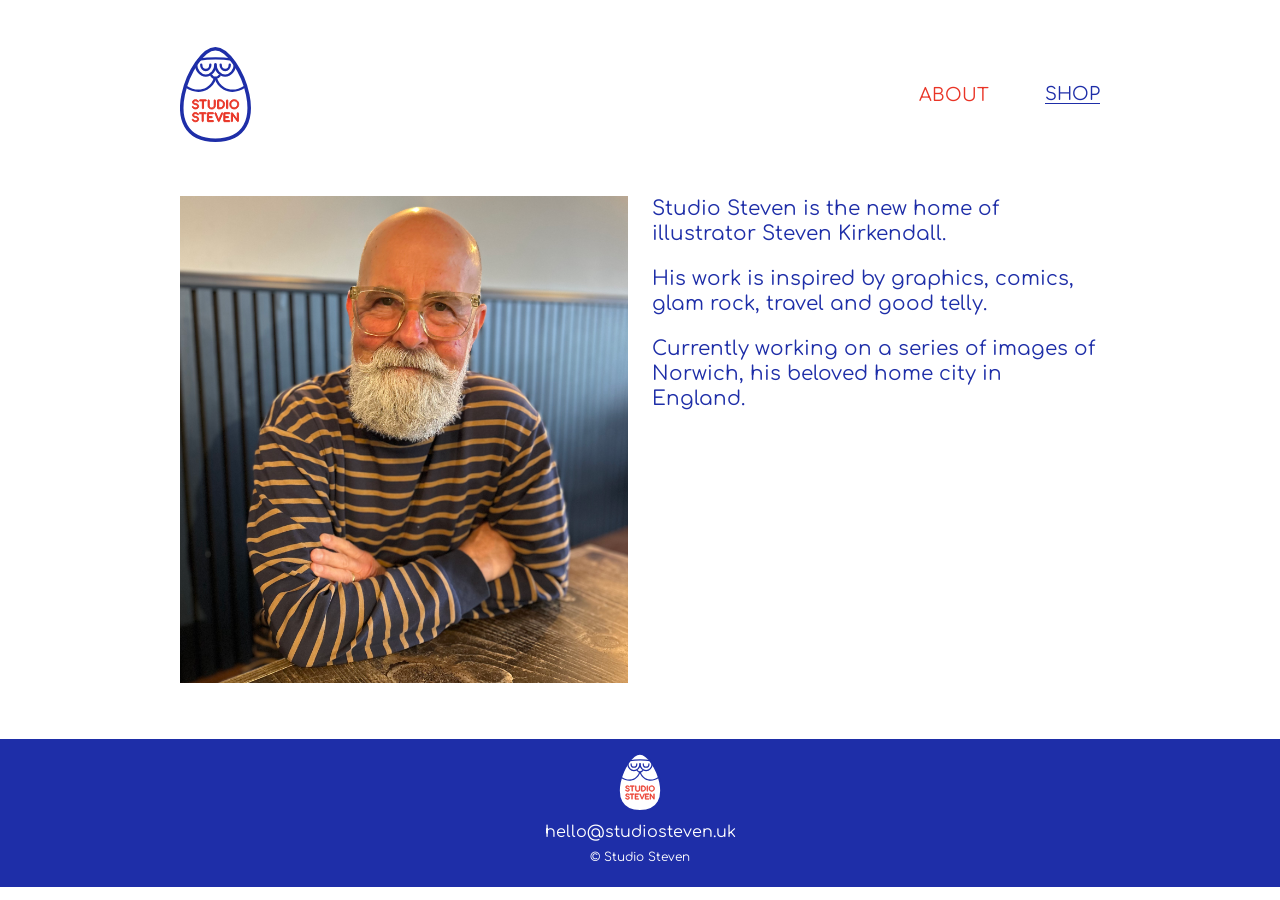
==== about.html @ 1e3fef44 "initial Studio Steven website" ====
<!doctype html>
<html lang="en-GB">
<head>
  <meta charset="utf-8">
  <meta name="viewport" content="width=device-width, initial-scale=1">
  <meta name="description" content="Studio Steven – Information about Illustrator Steven Kirkendall">
  <title>About | Studio Steven</title>
  <link rel="stylesheet" href="styles.css">
  <script src="script.js" defer></script>
</head>
<body>
  <header class="site-header">
    <a class="brand" href="/" aria-label="Studio Steven home">
      <img src="assets/ss-logo-nav.svg" alt="Studio Steven logo">
    </a>
    <nav class="site-nav" aria-label="Main navigation">
      <span class="here" aria-current="page">About</span>
      <a href="shop.html">Shop</a>
    </nav>
  </header>

  <main id="main">
    <h1 class="visually-hidden">About Studio Steven</h1>

    <section class="content-grid" aria-label="Studio Steven biography">
      
      <img src="assets/sk-bio-pic.png" alt="Image of Steven kirkendall, the illustrator behind Studio Steven">
        
      <article>
        <p>Studio Steven is the new home of illustrator Steven Kirkendall.</p>
        <p>His work is inspired by graphics, 
        comics, glam rock, travel and good telly.</p>
        <p>Currently working on a series of images of Norwich, his beloved home city in England.</p>
      </article>
      
    </section>
  </main>

  <footer class="site-footer">
     <a class="footer-brand" href="/" aria-label="Studio Steven home">
      <img src="assets/ss-logo-footer.svg" alt="">
    </a>
    <a class="email-link" href="mailto:hello@studiosteven.uk">hello@studiosteven.uk</a>
    <p class="copyright">&copy;<span id="year"></span> Studio Steven</p>
  </footer>
</body>
</html>
---- styles.css ----
@font-face {
  font-family: "Comfortaa";
  src: local("Comfortaa"), url("../fonts/Comfortaa-Regular.ttf");
}

/* 1. Custom properties */
:root {
  --blue: #1E2EA8;
  --red: #E93426;
  --border-blue: #737ee0;
  --page-width: 880px;
  --page-gutter: 20px;
}

/* 2. Box-sizing reset */
*,
*::before,
*::after {
  box-sizing: border-box;
}

/* 3. Base styles */
html {
  color-scheme: light;
  scroll-behavior: smooth;
}

body {
  margin: 0;
  background: #fff;
  color: var(--blue);
  font-family: "Comfortaa", sans-serif;
  font-size: 1rem;
  line-height: 1.25;
}

img {
  display: block;
  max-width: 100%;
  height: auto;
}

/* 4. Typography and links */
a {
  color: var(--blue);
}

p {
  margin-block: 0 1em;
  font-size: 1.25rem;
}

.here {
  color: var(--red);
  font-size: 18px;
  text-transform: uppercase;
}

/* 5. Component styles */
/* Header, navigation, gallery, stockists, footer, lightbox */
.site-header {
  width: min(100% - 2 * var(--page-gutter), 920px);
  min-height: 190px;
  margin-inline: auto;
  display: flex;
  align-items: center;
  justify-content: space-between;
  gap: 24px;
  padding-block: 28px;
}

.brand {
  display: block;
  width: 72px;
  flex: 0 0 auto;
}

.brand img {
  width: 100%;
  height: auto;
}

.site-nav {
  display: flex;
  align-items: center;
  gap: clamp(24px, 4.5vw, 56px);
}

.site-nav a {
  font-size: 18px;
  line-height: 1.2;
  text-transform: uppercase;
  text-underline-offset: 3px;
}

main {
  /* width: min(100% - 2 * var(--page-gutter), var(--page-width)); */
    width: min(100% - 2 * var(--page-gutter), 920px);

  margin: 6px auto 56px;
}

.print-gallery {
  display: grid;
  grid-template-columns: repeat(2, minmax(0, 1fr));
  gap: 12px;
}

.print-card {
  min-width: 0;
  border: 1.5px solid var(--border-blue);
  padding: 10px;
  background: #fff;
}

.print-card a {
  display: block;
}

.print-card img {
  width: 100%;
  height: auto;
}

/* Make the thumbnail button look like the existing card. */
.print-open {
  display: block;
  width: 100%;
  padding: 0;
  border: 0;
  background: none;
  cursor: zoom-in;
}

.print-open img {
  display: block;
  width: 100%;
  height: auto;
}

.content-grid {
  display: grid;
  grid-template-columns: 1fr;
  gap: 24px;
}

/* Keep keyboard users aware of which print/link is focused. */
.print-card a:focus-visible,
.site-nav a:focus-visible,
.brand:focus-visible,
.footer-brand:focus-visible,
.email-link:focus-visible {
  outline: 3px solid var(--blue);
  outline-offset: 4px;
}

.stockists h2,
.stockists address,
.stockists li {
  font-style: normal;
  font-weight: normal;
  font-size: 1.25rem;
  margin: 0;
}

.stockists {
  list-style: none;
  margin: 0;
  padding: 0;
}

.stockists li {
  margin-bottom: 1em;
}

/* p.stockists-sidenote {
  font-size: .5rem;
} */

.site-footer {
  min-height: 148px;
  padding: 14px 20px 22px;
  background: var(--blue);
  color: #fff;
  display: flex;
  flex-direction: column;
  align-items: center;
  justify-content: center;
  gap: 8px;
  text-align: center;
}

.footer-brand {
  display: block;
  width: 44px;
  margin-bottom: 2px;
}

.footer-brand img {
  width: 100%;
  height: auto;
}

.email-link {
  color: #fff;
  font-size: 16px;
  text-decoration: none;
}

.email-link:hover {
  text-decoration: underline;
  text-underline-offset: 3px;
}

.copyright {
  margin: 0;
  font-size: 12px;
}

.visually-hidden {
  position: absolute;
  width: 1px;
  height: 1px;
  padding: 0;
  margin: -1px;
  overflow: hidden;
  clip: rect(0, 0, 0, 0);
  white-space: nowrap;
  border: 0;
}

/* Full-screen lightbox. */
.lightbox {
  position: fixed;
  inset: 0;
  width: 100%;
  max-width: none;
  height: 100%;
  max-height: none;
  margin: 0;
  padding: 60px 70px;
  border: 0;
  background: #fff;
  color: #080808;
  overflow: hidden;
}

.lightbox[open] {
  display: grid;
  grid-template-columns: 48px minmax(0, 1fr) 48px;
  align-items: center;
  gap: 24px;
}

.lightbox::backdrop {
  background: rgb(255 255 255 / 96%);
}

.lightbox-figure {
  margin: 0;
  min-width: 0;
  min-height: 0;
  display: flex;
  flex-direction: column;
  align-items: center;
  justify-content: center;
  gap: 12px;
}

.lightbox-media {
  display: flex;
  align-items: center;
  justify-content: center;
  width: 100%;
  height: min(78vh, 900px);
  touch-action: none;
}

.lightbox-image {
  display: block;
  max-width: 100%;
  max-height: 100%;
  width: auto;
  height: auto;
  object-fit: contain;
  user-select: none;
  -webkit-user-drag: none;
}

.lightbox button {
  font: inherit;
  color: var(--blue);
  background: transparent;
  border: 0;
  cursor: pointer;
}

.lightbox-close {
  position: absolute;
  top: 20px;
  right: 24px;
  /* font-size: 36px !important;
  line-height: 1; */
  width: 2.75rem;
  height: auto;
}

.lightbox-prev,
.lightbox-next {
  font-size: 34px !important;
  padding: 12px 0;
}

.lightbox-counter {
  font-size: 13px;
  color: #555;
}

.lightbox button:focus-visible {
  outline: 3px solid var(--blue);
  outline-offset: 4px;
}

/* 6. Media queries */
/* Mobile: hide the arrows and close using a vertical swipe. */
@media (max-width: 769px) {
  .lightbox {
    padding: 64px 16px 28px;
  }

  .lightbox[open] {
    display: flex;
    align-items: center;
    justify-content: center;
  }

  .lightbox-prev,
  .lightbox-next {
    display: none;
  }

  .lightbox-figure {
    width: 100%;
  }

  .lightbox-media {
    height: 78dvh;
  }

  .lightbox-close {
    top: 16px;
    right: 18px;
  }
}

/* Desktop layout: three cards across, with more generous spacing. */
@media (min-width: 770px) {
  .site-header {
    min-height: 190px;
  }

  .brand {
    width: 72px;
  }

  main {
    margin-top: 6px;
    margin-bottom: 56px;
  }

  .print-gallery {
    grid-template-columns: repeat(3, minmax(0, 1fr));
    gap: 19px;
  }

  .print-card {
    padding: 16px;
  }

  .content-grid {
    display: grid;
    grid-template-columns: repeat(2, minmax(0, 1fr));
    gap: 24px;
}

  .site-footer {
    min-height: 148px;
  }
}

/* Extra-small phones: retain the two-column gallery but reduce padding. */
@media (max-width: 360px) {
  :root {
    --page-gutter: 12px;
  }

  .site-header {
    min-height: 170px;
  }

  .brand {
    width: 62px;
  }

  .site-nav {
    gap: 18px;
  }

  .site-nav a {
    font-size: 16px;
  }

  .print-gallery {
    gap: 9px;
  }

  .print-card {
    padding: 6px;
  }
}

@media (prefers-reduced-motion: reduce) {
  html {
    scroll-behavior: auto;
  }
}
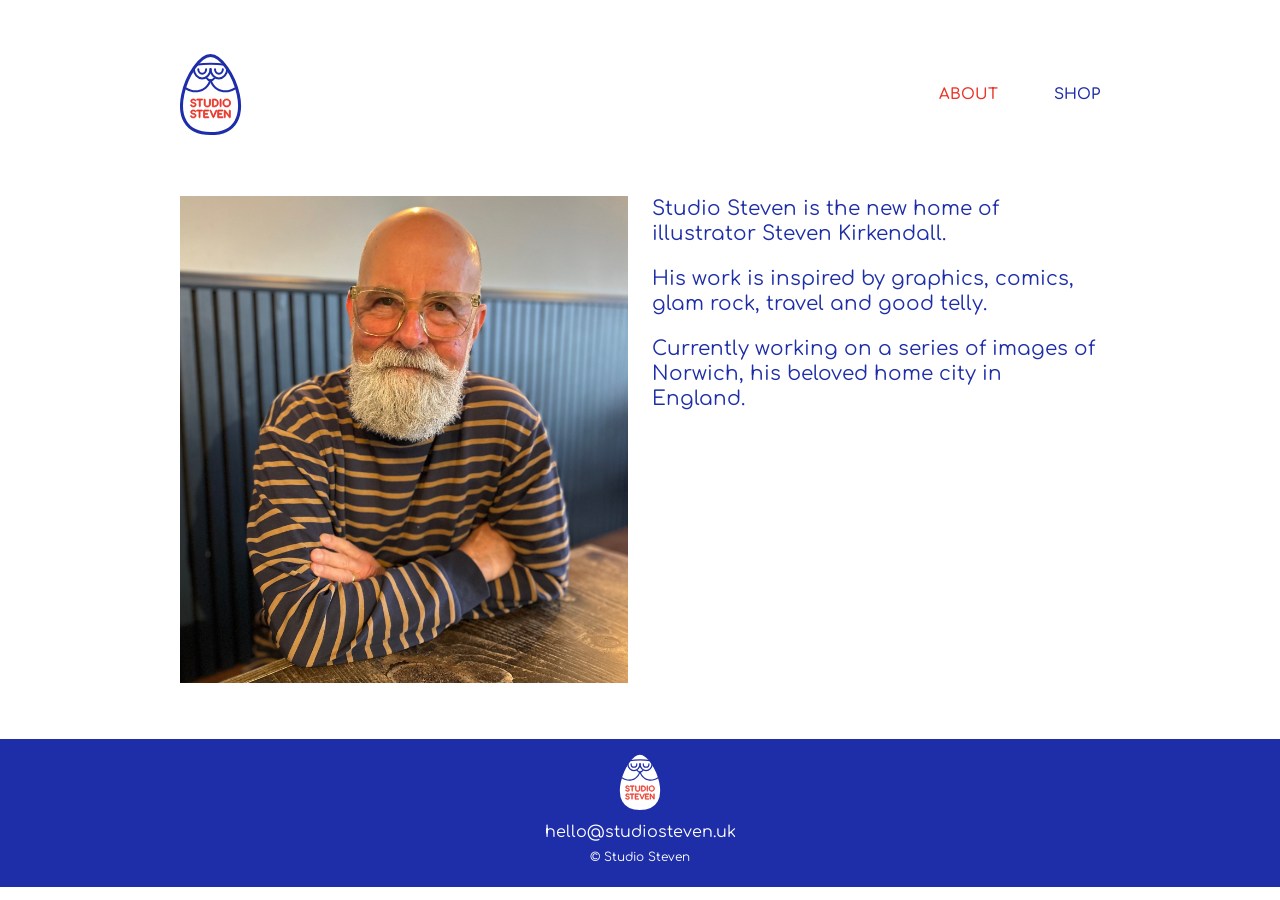
==== commit a9dcfc18: "Style tweeks and smoother lightbox functionality" ====
--- a/about.html
+++ b/about.html
@@ -5,6 +5,9 @@
   <meta name="viewport" content="width=device-width, initial-scale=1">
   <meta name="description" content="Studio Steven – Information about Illustrator Steven Kirkendall">
   <title>About | Studio Steven</title>
+  <link rel="preconnect" href="https://fonts.googleapis.com">
+  <link rel="preconnect" href="https://fonts.gstatic.com" crossorigin>
+  <link href="https://fonts.googleapis.com/css2?family=Comfortaa:wght@400;500;600;700&display=swap" rel="stylesheet">
   <link rel="stylesheet" href="styles.css">
   <script src="script.js" defer></script>
 </head>
--- a/styles.css
+++ b/styles.css
@@ -1,8 +1,3 @@
-@font-face {
-  font-family: "Comfortaa";
-  src: local("Comfortaa"), url("../fonts/Comfortaa-Regular.ttf");
-}
-
 /* 1. Custom properties */
 :root {
   --blue: #1E2EA8;
@@ -50,12 +45,6 @@
   font-size: 1.25rem;
 }
 
-.here {
-  color: var(--red);
-  font-size: 18px;
-  text-transform: uppercase;
-}
-
 /* 5. Component styles */
 /* Header, navigation, gallery, stockists, footer, lightbox */
 .site-header {
@@ -71,7 +60,7 @@
 
 .brand {
   display: block;
-  width: 72px;
+  width: 52px;
   flex: 0 0 auto;
 }
 
@@ -86,11 +75,18 @@
   gap: clamp(24px, 4.5vw, 56px);
 }
 
-.site-nav a {
-  font-size: 18px;
+.site-nav a,
+.here {
+  font-family: "Comfortaa", sans-serif;
+  font-size: clamp(12px, 1.8vw, 15px);
+  font-weight: 600;
   line-height: 1.2;
   text-transform: uppercase;
-  text-underline-offset: 3px;
+  text-decoration: none;
+}
+
+.here {
+  color: var(--red);
 }
 
 main {
@@ -172,10 +168,6 @@
 .stockists li {
   margin-bottom: 1em;
 }
-
-/* p.stockists-sidenote {
-  font-size: .5rem;
-} */
 
 .site-footer {
   min-height: 148px;
@@ -276,6 +268,7 @@
   touch-action: none;
 }
 
+
 .lightbox-image {
   display: block;
   max-width: 100%;
@@ -285,6 +278,13 @@
   object-fit: contain;
   user-select: none;
   -webkit-user-drag: none;
+
+  opacity: 1;
+  transition: opacity 150ms ease-in-out;
+}
+
+.lightbox-image.is-changing {
+  opacity: 0;
 }
 
 .lightbox button {
@@ -316,10 +316,17 @@
   color: #555;
 }
 
+
 .lightbox button:focus-visible {
   outline: 3px solid var(--blue);
   outline-offset: 4px;
 }
+
+.lightbox button:focus:not(:focus-visible) {
+  outline: none;
+  box-shadow: none;
+}
+
 
 /* 6. Media queries */
 /* Mobile: hide the arrows and close using a vertical swipe. */
@@ -360,7 +367,7 @@
   }
 
   .brand {
-    width: 72px;
+    width: 62px;
   }
 
   main {
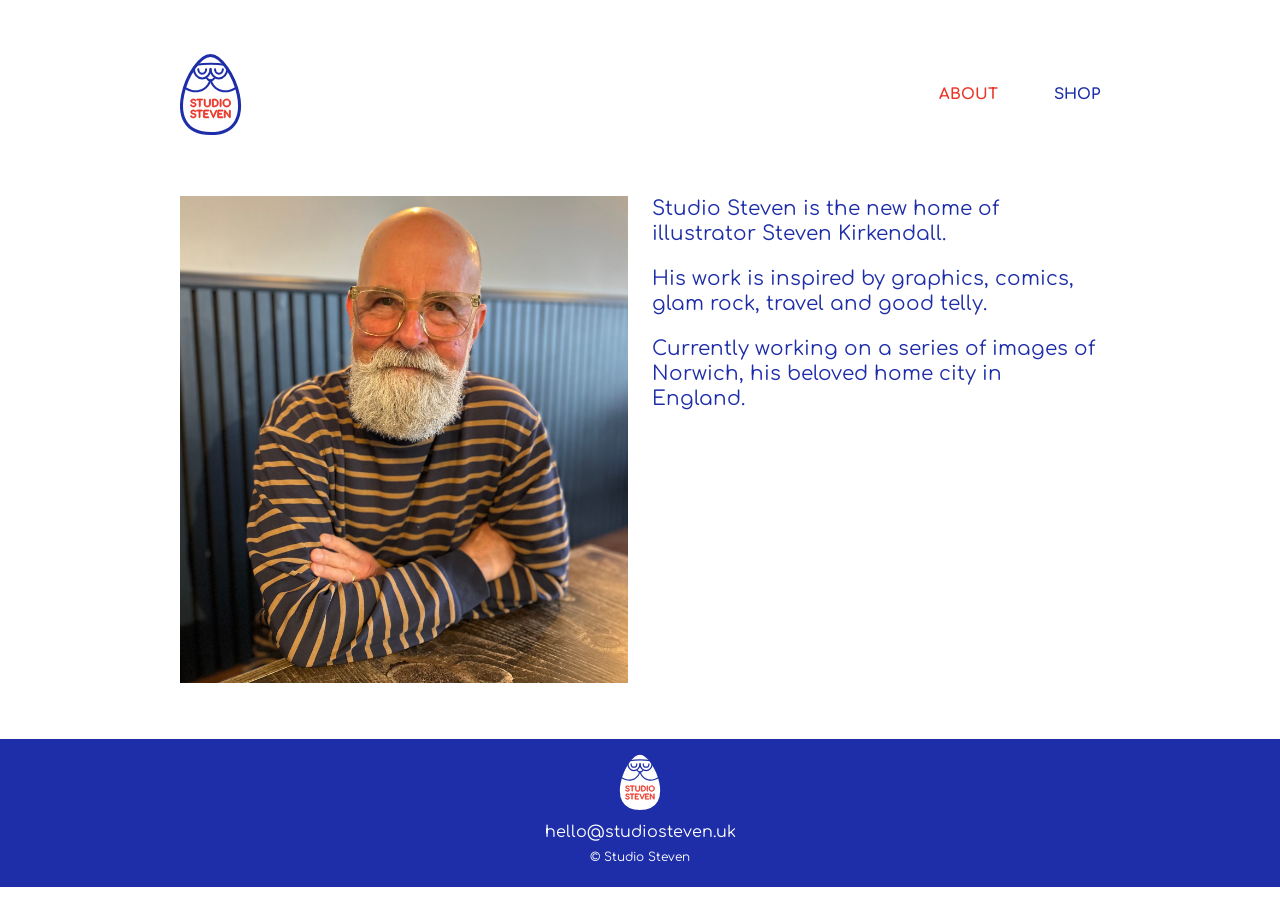
==== commit d7c3adfb: "Image dimensions added to HTML of About and Shop pages" ====
--- a/about.html
+++ b/about.html
@@ -27,7 +27,14 @@
 
     <section class="content-grid" aria-label="Studio Steven biography">
       
-      <img src="assets/sk-bio-pic.png" alt="Image of Steven kirkendall, the illustrator behind Studio Steven">
+      <img 
+        src="assets/sk-bio-pic.png" 
+        alt="Image of Steven kirkendall, the illustrator behind Studio Steven"
+        width="820"
+        height="892"
+        loading="lazy"
+      >
+        
         
       <article>
         <p>Studio Steven is the new home of illustrator Steven Kirkendall.</p>
--- a/styles.css
+++ b/styles.css
@@ -79,7 +79,7 @@
 .here {
   font-family: "Comfortaa", sans-serif;
   font-size: clamp(12px, 1.8vw, 15px);
-  font-weight: 600;
+  font-weight: 700;
   line-height: 1.2;
   text-transform: uppercase;
   text-decoration: none;
@@ -237,12 +237,36 @@
   overflow: hidden;
 }
 
+
 .lightbox[open] {
   display: grid;
   grid-template-columns: 48px minmax(0, 1fr) 48px;
+  grid-template-rows: minmax(0, 1fr) auto;
   align-items: center;
   gap: 24px;
 }
+
+.lightbox-prev {
+  grid-column: 1;
+  grid-row: 1;
+}
+
+.lightbox-figure {
+  grid-column: 2;
+  grid-row: 1;
+}
+
+.lightbox-next {
+  grid-column: 3;
+  grid-row: 1;
+}
+
+.lightbox-counter {
+  grid-column: 2;
+  grid-row: 2;
+  justify-self: center;
+}
+
 
 .lightbox::backdrop {
   background: rgb(255 255 255 / 96%);
@@ -268,7 +292,6 @@
   touch-action: none;
 }
 
-
 .lightbox-image {
   display: block;
   max-width: 100%;
@@ -278,6 +301,9 @@
   object-fit: contain;
   user-select: none;
   -webkit-user-drag: none;
+
+  border: 1px solid #1E2EA8;
+  box-sizing: border-box;
 
   opacity: 1;
   transition: opacity 150ms ease-in-out;
@@ -313,7 +339,7 @@
 
 .lightbox-counter {
   font-size: 13px;
-  color: #555;
+  color: var(--blue);
 }
 
 
@@ -329,35 +355,97 @@
 
 
 /* 6. Media queries */
-/* Mobile: hide the arrows and close using a vertical swipe. */
+
+/* Mobile lightbox layout */
 @media (max-width: 769px) {
+
+   .site-header {
+    min-height: 170px;
+    padding-block: 18px;
+  }
+
   .lightbox {
     padding: 64px 16px 28px;
   }
 
   .lightbox[open] {
+    display: grid;
+    grid-template-columns: 48px minmax(0, 1fr) 48px;
+    grid-template-rows: minmax(0, 1fr) 64px;
+    align-items: center;
+    justify-items: center;
+    gap: 0;
+  }
+
+  /* Image occupies the full width above the controls */
+  .lightbox-figure {
+    grid-column: 1 / -1;
+    grid-row: 1;
+    width: 100%;
+    height: 100%;
+    min-height: 0;
+    display: flex;
+    flex-direction: column;
+    justify-content: center;
+  }
+
+  .lightbox-media {
+    width: 100%;
+    height: 100%;
+    min-height: 0;
     display: flex;
     align-items: center;
     justify-content: center;
-  }
-
-  .lightbox-prev,
+    touch-action: none;
+  }
+
+  .lightbox-image {
+    max-width: 100%;
+    max-height: 100%;
+    width: auto;
+    height: auto;
+    border: 1px solid #1E2EA8;
+    box-sizing: border-box;
+  }
+
+  /* Previous arrow */
+  .lightbox-prev {
+    grid-column: 1;
+    grid-row: 2;
+    justify-self: start;
+  }
+
+  /* Next arrow */
   .lightbox-next {
-    display: none;
-  }
-
-  .lightbox-figure {
-    width: 100%;
-  }
-
-  .lightbox-media {
-    height: 78dvh;
-  }
-
+    grid-column: 3;
+    grid-row: 2;
+    justify-self: end;
+  }
+
+  /* Image counter, centred between arrows */
+  .lightbox-counter {
+    grid-column: 2;
+    grid-row: 2;
+    justify-self: center;
+    font-size: 13px;
+    color: #1E2EA8;
+  }
+
+  /* Arrow sizing */
+  .lightbox-prev img,
+  .lightbox-next img {
+    display: block;
+    width: 32px;
+    height: 48px;
+    object-fit: contain;
+  }
+
+  /* Close button */
   .lightbox-close {
     top: 16px;
     right: 18px;
   }
+
 }
 
 /* Desktop layout: three cards across, with more generous spacing. */
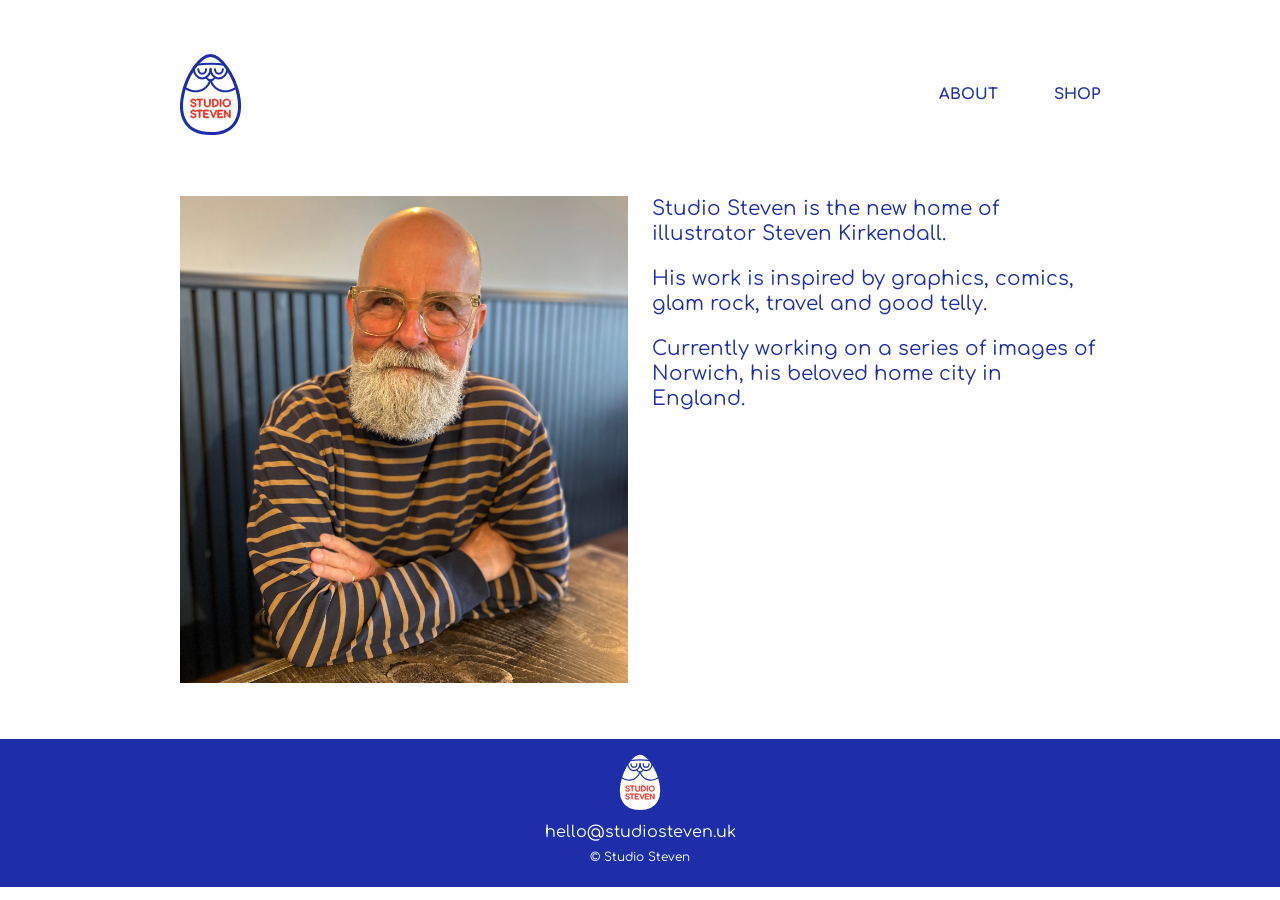
==== commit e1139f7a: "Site Header shrinks on scroll" ====
--- a/about.html
+++ b/about.html
@@ -13,14 +13,17 @@
 </head>
 <body>
   <header class="site-header">
-    <a class="brand" href="/" aria-label="Studio Steven home">
-      <img src="assets/ss-logo-nav.svg" alt="Studio Steven logo">
+  <div class="site-header-inner">
+    <a class="brand" href="/">
+      <img src="assets/ss-logo-nav.svg" alt="Studio Steven">
     </a>
+
     <nav class="site-nav" aria-label="Main navigation">
-      <span class="here" aria-current="page">About</span>
+      <a href="about.html">About</a>
       <a href="shop.html">Shop</a>
     </nav>
-  </header>
+  </div>
+</header>
 
   <main id="main">
     <h1 class="visually-hidden">About Studio Steven</h1>
--- a/styles.css
+++ b/styles.css
@@ -1,67 +1,146 @@
-/* 1. Custom properties */
+/** 1. Custom properties **/
+
 :root {
+
   --blue: #1E2EA8;
+
   --red: #E93426;
+
   --border-blue: #737ee0;
+
   --page-width: 880px;
+
   --page-gutter: 20px;
-}
-
-/* 2. Box-sizing reset */
+
+  --header-open-height: 190px;
+  --header-compact-height: 100px;
+  --header-open-padding: 28px;
+  --header-compact-padding: 12px;
+  --header-scroll-range: 300px;
+
+}
+
+
+/** 2. Box-sizing reset **/
+
 *,
+
 *::before,
+
 *::after {
+
   box-sizing: border-box;
-}
-
-/* 3. Base styles */
+
+}
+
+
+/** 3. Base styles **/
+
 html {
+
   color-scheme: light;
+
   scroll-behavior: smooth;
-}
+
+}
+
 
 body {
+
   margin: 0;
+
   background: #fff;
+
   color: var(--blue);
+
   font-family: "Comfortaa", sans-serif;
+
   font-size: 1rem;
+
   line-height: 1.25;
-}
+
+}
+
 
 img {
+
   display: block;
+
   max-width: 100%;
+
   height: auto;
-}
-
-/* 4. Typography and links */
+
+}
+
+
+/** 4. Typography and links **/
+
 a {
+
   color: var(--blue);
-}
+
+}
+
 
 p {
+
   margin-block: 0 1em;
+
   font-size: 1.25rem;
-}
-
-/* 5. Component styles */
-/* Header, navigation, gallery, stockists, footer, lightbox */
+
+}
+
+
+/** 5. Component styles **/
+
+/** Header, navigation, gallery, stockists, footer, lightbox **/
+
+
 .site-header {
+  position: sticky;
+  top: 0;
+  z-index: 100;
+
+  /* Full-width white header background. */
+  width: 100%;
+  background-color: #fff;
+
+  /* Shadow appears as you scroll. */
+  animation: header-shadow linear both;
+  animation-timeline: scroll(root block);
+  animation-range: 0 var(--header-scroll-range);
+}
+
+.site-header-inner {
+  /* Keep the existing responsive content width. */
   width: min(100% - 2 * var(--page-gutter), 920px);
-  min-height: 190px;
+  min-height: var(--header-open-height);
   margin-inline: auto;
+
   display: flex;
   align-items: center;
   justify-content: space-between;
   gap: 24px;
-  padding-block: 28px;
+
+  padding-block: var(--header-open-padding);
+
+  /* Shrink from 190px → 100px as the page scrolls. */
+  animation: header-shrink linear both;
+  animation-timeline: scroll(root block);
+  animation-range: 0 var(--header-scroll-range);
 }
 
 .brand {
+  --logo-open-width: 52px;
+  --logo-compact-width: 42px;
+
   display: block;
-  width: 52px;
+  width: var(--logo-open-width);
   flex: 0 0 auto;
+
+  animation: logo-shrink linear both;
+  animation-timeline: scroll(root block);
+  animation-range: 0 var(--header-scroll-range);
 }
 
 .brand img {
@@ -69,453 +148,848 @@
   height: auto;
 }
 
+
 .site-nav {
+
   display: flex;
+
   align-items: center;
+
   gap: clamp(24px, 4.5vw, 56px);
-}
+
+}
+
 
 .site-nav a,
+
 .here {
+
   font-family: "Comfortaa", sans-serif;
+
   font-size: clamp(12px, 1.8vw, 15px);
+
   font-weight: 700;
+
   line-height: 1.2;
+
   text-transform: uppercase;
+
   text-decoration: none;
-}
+
+}
+
 
 .here {
+
   color: var(--red);
-}
+
+}
+
 
 main {
-  /* width: min(100% - 2 * var(--page-gutter), var(--page-width)); */
+
+  /** width: min(100% - 2 * var(--page-gutter), var(--page-width)); **/
+
     width: min(100% - 2 * var(--page-gutter), 920px);
 
+
   margin: 6px auto 56px;
-}
+
+}
+
 
 .print-gallery {
+
   display: grid;
+
   grid-template-columns: repeat(2, minmax(0, 1fr));
+
   gap: 12px;
-}
+
+}
+
 
 .print-card {
+
   min-width: 0;
+
   border: 1.5px solid var(--border-blue);
+
   padding: 10px;
+
   background: #fff;
-}
+
+}
+
 
 .print-card a {
+
   display: block;
-}
+
+}
+
 
 .print-card img {
+
   width: 100%;
+
   height: auto;
-}
-
-/* Make the thumbnail button look like the existing card. */
+
+}
+
+
+/** Make the thumbnail button look like the existing card. **/
+
 .print-open {
+
   display: block;
+
   width: 100%;
+
   padding: 0;
+
   border: 0;
+
   background: none;
+
   cursor: zoom-in;
-}
+
+}
+
 
 .print-open img {
+
   display: block;
+
   width: 100%;
+
   height: auto;
-}
+
+}
+
 
 .content-grid {
+
   display: grid;
+
   grid-template-columns: 1fr;
+
   gap: 24px;
-}
-
-/* Keep keyboard users aware of which print/link is focused. */
+
+}
+
+
+/** Keep keyboard users aware of which print/link is focused. **/
+
 .print-card a:focus-visible,
+
 .site-nav a:focus-visible,
+
 .brand:focus-visible,
+
 .footer-brand:focus-visible,
+
 .email-link:focus-visible {
+
   outline: 3px solid var(--blue);
+
   outline-offset: 4px;
-}
+
+}
+
 
 .stockists h2,
+
 .stockists address,
+
 .stockists li {
+
   font-style: normal;
+
   font-weight: normal;
+
   font-size: 1.25rem;
+
   margin: 0;
-}
+
+}
+
 
 .stockists {
+
   list-style: none;
+
   margin: 0;
+
   padding: 0;
-}
+
+}
+
 
 .stockists li {
+
   margin-bottom: 1em;
-}
+
+}
+
 
 .site-footer {
+
   min-height: 148px;
+
   padding: 14px 20px 22px;
+
   background: var(--blue);
+
   color: #fff;
+
   display: flex;
+
   flex-direction: column;
+
   align-items: center;
+
   justify-content: center;
+
   gap: 8px;
+
   text-align: center;
-}
+
+}
+
 
 .footer-brand {
+
   display: block;
+
   width: 44px;
+
   margin-bottom: 2px;
-}
+
+}
+
 
 .footer-brand img {
+
   width: 100%;
+
   height: auto;
-}
+
+}
+
 
 .email-link {
+
   color: #fff;
+
   font-size: 16px;
+
   text-decoration: none;
-}
+
+}
+
 
 .email-link:hover {
+
   text-decoration: underline;
+
   text-underline-offset: 3px;
-}
+
+}
+
 
 .copyright {
+
   margin: 0;
+
   font-size: 12px;
-}
+
+}
+
 
 .visually-hidden {
+
   position: absolute;
+
   width: 1px;
+
   height: 1px;
+
   padding: 0;
+
   margin: -1px;
+
   overflow: hidden;
+
   clip: rect(0, 0, 0, 0);
+
   white-space: nowrap;
+
   border: 0;
-}
-
-/* Full-screen lightbox. */
+
+}
+
+
+/** Full-screen lightbox. **/
+
 .lightbox {
+
   position: fixed;
+
   inset: 0;
+
   width: 100%;
+
   max-width: none;
+
   height: 100%;
+
   max-height: none;
+
   margin: 0;
+
   padding: 60px 70px;
+
   border: 0;
+
   background: #fff;
+
   color: #080808;
+
   overflow: hidden;
+
 }
 
 
 .lightbox[open] {
+
   display: grid;
+
   grid-template-columns: 48px minmax(0, 1fr) 48px;
+
   grid-template-rows: minmax(0, 1fr) auto;
+
   align-items: center;
+
   gap: 24px;
-}
+
+}
+
 
 .lightbox-prev {
+
   grid-column: 1;
+
   grid-row: 1;
-}
+
+}
+
 
 .lightbox-figure {
+
   grid-column: 2;
+
   grid-row: 1;
-}
+
+}
+
 
 .lightbox-next {
+
   grid-column: 3;
+
   grid-row: 1;
-}
+
+}
+
 
 .lightbox-counter {
+
   grid-column: 2;
+
   grid-row: 2;
+
   justify-self: center;
+
 }
 
 
 .lightbox::backdrop {
+
   background: rgb(255 255 255 / 96%);
-}
+
+}
+
 
 .lightbox-figure {
+
   margin: 0;
+
   min-width: 0;
+
   min-height: 0;
+
   display: flex;
+
   flex-direction: column;
+
   align-items: center;
+
   justify-content: center;
+
   gap: 12px;
-}
+
+}
+
 
 .lightbox-media {
+
   display: flex;
+
   align-items: center;
+
   justify-content: center;
+
   width: 100%;
+
   height: min(78vh, 900px);
+
   touch-action: none;
-}
+
+}
+
 
 .lightbox-image {
+
   display: block;
+
   max-width: 100%;
+
   max-height: 100%;
+
   width: auto;
+
   height: auto;
+
   object-fit: contain;
+
   user-select: none;
+
   -webkit-user-drag: none;
 
+
   border: 1px solid #1E2EA8;
+
   box-sizing: border-box;
 
+
   opacity: 1;
+
   transition: opacity 150ms ease-in-out;
-}
+
+}
+
 
 .lightbox-image.is-changing {
+
   opacity: 0;
-}
+
+}
+
 
 .lightbox button {
+
   font: inherit;
+
   color: var(--blue);
+
   background: transparent;
+
   border: 0;
+
   cursor: pointer;
-}
+
+}
+
 
 .lightbox-close {
+
   position: absolute;
+
   top: 20px;
+
   right: 24px;
-  /* font-size: 36px !important;
-  line-height: 1; */
+
+  /** font-size: 36px !important;*
+
+*  line-height: 1; **/
+
   width: 2.75rem;
+
   height: auto;
-}
+
+}
+
 
 .lightbox-prev,
+
 .lightbox-next {
+
   font-size: 34px !important;
+
   padding: 12px 0;
-}
+
+}
+
 
 .lightbox-counter {
+
   font-size: 13px;
+
   color: var(--blue);
+
 }
 
 
 .lightbox button:focus-visible {
+
   outline: 3px solid var(--blue);
+
   outline-offset: 4px;
-}
+
+}
+
 
 .lightbox button:focus:not(:focus-visible) {
+
   outline: none;
+
   box-shadow: none;
-}
-
-
-/* 6. Media queries */
-
-/* Mobile lightbox layout */
+
+}
+
+
+/** 6. Scroll-driven header animations **/
+
+@keyframes header-shrink {
+  from {
+    min-height: var(--header-open-height);
+    padding-block: var(--header-open-padding);
+  }
+
+  to {
+    min-height: var(--header-compact-height);
+    padding-block: var(--header-compact-padding);
+  }
+}
+
+@keyframes logo-shrink {
+  from {
+    width: var(--logo-open-width);
+  }
+
+  to {
+    width: var(--logo-compact-width);
+  }
+}
+
+@keyframes header-shadow {
+  from {
+    box-shadow: 0 0 0 rgb(0 0 0 / 0%);
+  }
+
+  to {
+    box-shadow: 0 2px 10px rgb(0 0 0 / 10%);
+  }
+}
+
+/** 7. Media queries **/
+
+
+/** Mobile lightbox layout **/
+
 @media (max-width: 769px) {
 
-   .site-header {
-    min-height: 170px;
-    padding-block: 18px;
-  }
+
+  .site-header-inner {
+    --header-open-height: 170px;
+    --header-compact-height: 90px;
+    --header-open-padding: 18px;
+    --header-compact-padding: 10px;
+  }
+
 
   .lightbox {
+
     padding: 64px 16px 28px;
-  }
+
+  }
+
 
   .lightbox[open] {
+
     display: grid;
+
     grid-template-columns: 48px minmax(0, 1fr) 48px;
+
     grid-template-rows: minmax(0, 1fr) 64px;
+
     align-items: center;
+
     justify-items: center;
+
     gap: 0;
-  }
-
-  /* Image occupies the full width above the controls */
+
+  }
+
+
+  /** Image occupies the full width above the controls **/
+
   .lightbox-figure {
+
     grid-column: 1 / -1;
+
     grid-row: 1;
+
     width: 100%;
+
     height: 100%;
+
     min-height: 0;
+
     display: flex;
+
     flex-direction: column;
+
     justify-content: center;
-  }
+
+  }
+
 
   .lightbox-media {
+
     width: 100%;
+
     height: 100%;
+
     min-height: 0;
+
     display: flex;
+
     align-items: center;
+
     justify-content: center;
+
     touch-action: none;
-  }
+
+  }
+
 
   .lightbox-image {
+
     max-width: 100%;
+
     max-height: 100%;
+
     width: auto;
+
     height: auto;
+
     border: 1px solid #1E2EA8;
+
     box-sizing: border-box;
-  }
-
-  /* Previous arrow */
+
+  }
+
+
+  /** Previous arrow **/
+
   .lightbox-prev {
+
     grid-column: 1;
+
     grid-row: 2;
+
     justify-self: start;
-  }
-
-  /* Next arrow */
+
+  }
+
+
+  /** Next arrow **/
+
   .lightbox-next {
+
     grid-column: 3;
+
     grid-row: 2;
+
     justify-self: end;
-  }
-
-  /* Image counter, centred between arrows */
+
+  }
+
+
+  /** Image counter, centred between arrows **/
+
   .lightbox-counter {
+
     grid-column: 2;
+
     grid-row: 2;
+
     justify-self: center;
+
     font-size: 13px;
+
     color: #1E2EA8;
-  }
-
-  /* Arrow sizing */
+
+  }
+
+
+  /** Arrow sizing **/
+
   .lightbox-prev img,
+
   .lightbox-next img {
+
     display: block;
+
     width: 32px;
+
     height: 48px;
+
     object-fit: contain;
-  }
-
-  /* Close button */
+
+  }
+
+
+  /** Close button **/
+
   .lightbox-close {
+
     top: 16px;
+
     right: 18px;
-  }
-
-}
-
-/* Desktop layout: three cards across, with more generous spacing. */
+
+  }
+
+
+}
+
+
+/** Desktop layout: three cards across, with more generous spacing. **/
+
 @media (min-width: 770px) {
-  .site-header {
-    min-height: 190px;
-  }
 
   .brand {
-    width: 62px;
-  }
+    --logo-open-width: 62px;
+    --logo-compact-width: 46px;
+  }
+
 
   main {
+
     margin-top: 6px;
+
     margin-bottom: 56px;
-  }
+
+  }
+
 
   .print-gallery {
+
     grid-template-columns: repeat(3, minmax(0, 1fr));
+
     gap: 19px;
-  }
+
+  }
+
 
   .print-card {
+
     padding: 16px;
-  }
+
+  }
+
 
   .content-grid {
     display: grid;
     grid-template-columns: repeat(2, minmax(0, 1fr));
     gap: 24px;
-}
+  }
+
 
   .site-footer {
+
     min-height: 148px;
-  }
-}
-
-/* Extra-small phones: retain the two-column gallery but reduce padding. */
+
+  }
+
+}
+
+
+/** Extra-small phones: retain the two-column gallery but reduce padding. **/
+
 @media (max-width: 360px) {
+
   :root {
+
     --page-gutter: 12px;
-  }
-
-  .site-header {
-    min-height: 170px;
-  }
+
+  }
+
 
   .brand {
+
     width: 62px;
-  }
+
+  }
+
 
   .site-nav {
+
     gap: 18px;
-  }
+
+  }
+
 
   .site-nav a {
+
     font-size: 16px;
-  }
+
+  }
+
 
   .print-gallery {
+
     gap: 9px;
-  }
+
+  }
+
 
   .print-card {
+
     padding: 6px;
-  }
-}
+
+  }
+
+}
+
 
 @media (prefers-reduced-motion: reduce) {
-  html {
-    scroll-behavior: auto;
-  }
-}
+
+
+    html {
+
+        scroll-behavior: auto;
+
+    }
+
+
+  .site-header,
+  .site-header-inner,
+  .brand {
+    animation: none;
+  }
+
+
+}
